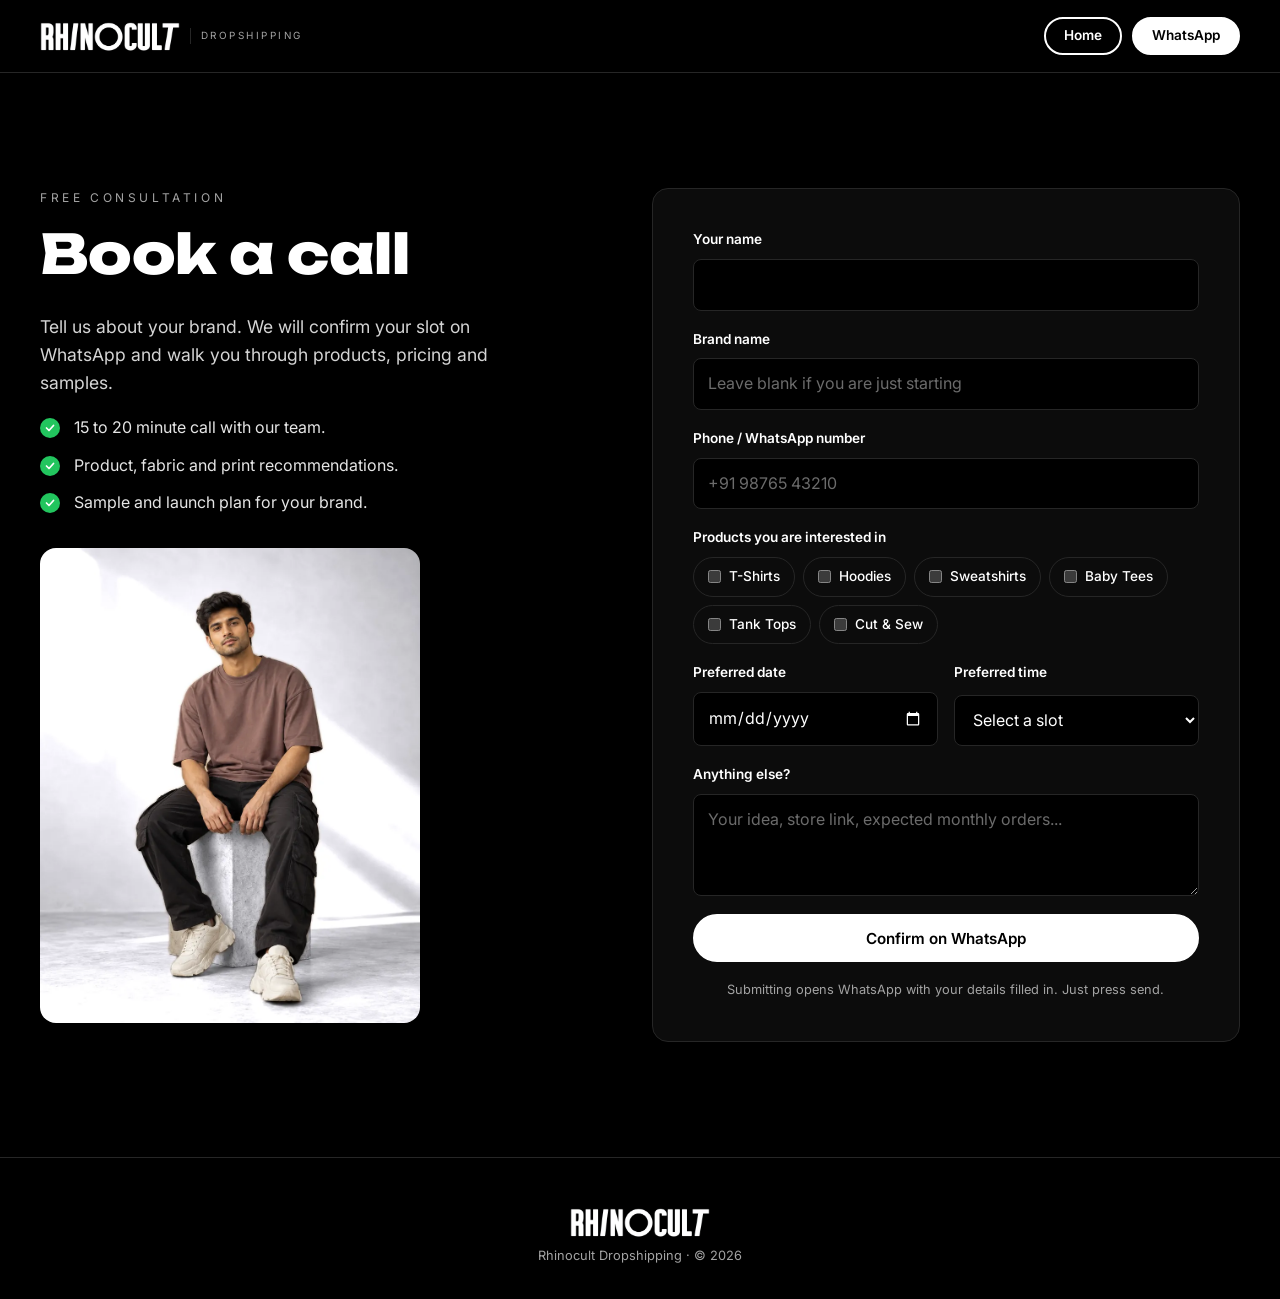
==== book-a-call.html @ 3a4e03f5 "feat: add Rhinocult Dropshipping static site Landing page and book-a-call page with WhatsApp CTAs, R" ====
<!doctype html>
<html lang="en">
<head>
  <meta charset="utf-8">
  <meta name="viewport" content="width=device-width, initial-scale=1, viewport-fit=cover">
  <title>Book a Call | Rhinocult Dropshipping</title>
  <meta name="description" content="Book a free call with Rhinocult Dropshipping to start your custom clothing brand.">
  <meta name="theme-color" content="#000000">
  <link rel="icon" href="assets/img/favicon.png">
  <link rel="preconnect" href="https://fonts.googleapis.com">
  <link rel="preconnect" href="https://fonts.gstatic.com" crossorigin>
  <link href="https://fonts.googleapis.com/css2?family=Inter:wght@400;500;600;700&family=Unbounded:wght@500;700;800&display=swap" rel="stylesheet">
  <link rel="stylesheet" href="styles.css">
</head>
<body>
  <header class="site-header">
    <div class="container header-inner">
      <a class="brand" href="index.html" aria-label="Rhinocult Dropshipping home">
        <img src="assets/img/logo-white.webp" alt="Rhinocult" width="160" height="37">
        <span class="brand-tag">Dropshipping</span>
      </a>
      <div class="header-actions">
        <a class="btn btn-outline btn-sm" href="index.html">Home</a>
        <a class="btn btn-solid btn-sm" href="https://wa.me/916362990365" data-wa="Hi Rhinocult, I want to book a call." target="_blank" rel="noopener">WhatsApp</a>
      </div>
    </div>
  </header>

  <main class="section booking">
    <div class="container booking-grid">
      <div class="booking-intro">
        <p class="eyebrow">Free consultation</p>
        <h1>Book a call</h1>
        <p class="lead">Tell us about your brand. We will confirm your slot on WhatsApp and walk you through products, pricing and samples.</p>
        <ul class="checks">
          <li>15 to 20 minute call with our team.</li>
          <li>Product, fabric and print recommendations.</li>
          <li>Sample and launch plan for your brand.</li>
        </ul>
        <img class="booking-image" src="assets/img/portrait-men.webp" alt="Model in oversized brown tee" width="900" height="1125">
      </div>

      <form class="booking-form" id="booking-form" novalidate>
        <div class="field">
          <label for="name">Your name</label>
          <input id="name" name="name" type="text" autocomplete="name" required>
        </div>
        <div class="field">
          <label for="brand">Brand name</label>
          <input id="brand" name="brand" type="text" placeholder="Leave blank if you are just starting">
        </div>
        <div class="field">
          <label for="phone">Phone / WhatsApp number</label>
          <input id="phone" name="phone" type="tel" autocomplete="tel" inputmode="tel" pattern="[0-9+ ]{10,15}" placeholder="+91 98765 43210" required>
        </div>
        <fieldset class="field">
          <legend>Products you are interested in</legend>
          <div class="chips">
            <label><input type="checkbox" name="products" value="T-Shirts"> T-Shirts</label>
            <label><input type="checkbox" name="products" value="Hoodies"> Hoodies</label>
            <label><input type="checkbox" name="products" value="Sweatshirts"> Sweatshirts</label>
            <label><input type="checkbox" name="products" value="Baby Tees"> Baby Tees</label>
            <label><input type="checkbox" name="products" value="Tank Tops"> Tank Tops</label>
            <label><input type="checkbox" name="products" value="Cut & Sew"> Cut &amp; Sew</label>
          </div>
        </fieldset>
        <div class="field-row">
          <div class="field">
            <label for="date">Preferred date</label>
            <input id="date" name="date" type="date" required>
          </div>
          <div class="field">
            <label for="slot">Preferred time</label>
            <select id="slot" name="slot" required>
              <option value="">Select a slot</option>
              <option>10:00 AM - 12:00 PM</option>
              <option>12:00 PM - 2:00 PM</option>
              <option>2:00 PM - 4:00 PM</option>
              <option>4:00 PM - 6:00 PM</option>
              <option>6:00 PM - 8:00 PM</option>
            </select>
          </div>
        </div>
        <div class="field">
          <label for="notes">Anything else?</label>
          <textarea id="notes" name="notes" rows="3" placeholder="Your idea, store link, expected monthly orders..."></textarea>
        </div>
        <p class="form-error" id="form-error" role="alert" hidden></p>
        <button class="btn btn-solid btn-block" type="submit">Confirm on WhatsApp</button>
        <p class="form-note">Submitting opens WhatsApp with your details filled in. Just press send.</p>
      </form>
    </div>
  </main>

  <footer class="site-footer site-footer-compact">
    <div class="container footer-bottom">
      <img src="assets/img/logo-white.webp" alt="Rhinocult" width="140" height="32">
      <p>Rhinocult Dropshipping &middot; &copy; <span data-year>2026</span></p>
    </div>
  </footer>

  <script src="script.js"></script>
</body>
</html>
---- styles.css ----
/* Rhinocult Dropshipping — design tokens */
:root {
  --bg: #000000;
  --surface: #0c0c0c;
  --surface-2: #151515;
  --line: #262626;
  --text: #ffffff;
  --muted: #a3a3a3;
  --check: #22c55e;
  --wa: #25d366;
  --font-display: "Unbounded", "Arial Black", sans-serif;
  --font-body: "Inter", system-ui, -apple-system, "Segoe UI", sans-serif;
  --radius: 8px;
  --radius-lg: 16px;
  --container: 1200px;
  --header-h: 72px;
}

*, *::before, *::after { box-sizing: border-box; }
html { scroll-behavior: smooth; scroll-padding-top: var(--header-h); }
body {
  margin: 0;
  background: var(--bg);
  color: var(--text);
  font-family: var(--font-body);
  font-size: 16px;
  line-height: 1.6;
  -webkit-font-smoothing: antialiased;
}
img { max-width: 100%; height: auto; display: block; }
a { color: inherit; text-decoration: none; }
h1, h2, h3, h4 { font-family: var(--font-display); line-height: 1.15; margin: 0 0 .5em; letter-spacing: -.01em; }
h1 { font-size: clamp(2rem, 4.6vw, 3.4rem); font-weight: 800; }
h2 { font-size: clamp(1.5rem, 3vw, 2.25rem); font-weight: 700; }
h3 { font-size: 1rem; font-weight: 700; }
p { margin: 0 0 1em; }
.muted { color: var(--muted); }

.container { width: min(100% - 40px, var(--container)); margin-inline: auto; }
.container-narrow { max-width: 820px; }
.section { padding: clamp(64px, 9vw, 120px) 0; }
.section-head { max-width: 640px; margin-bottom: 48px; }
.eyebrow {
  font-size: .75rem;
  letter-spacing: .3em;
  text-transform: uppercase;
  color: var(--muted);
  margin-bottom: 16px;
}

/* Buttons (pill, Unitee-style) */
.btn {
  display: inline-flex;
  align-items: center;
  justify-content: center;
  gap: 8px;
  min-height: 48px;
  padding: 0 28px;
  border-radius: 999px;
  border: 2px solid var(--text);
  font-weight: 600;
  font-size: .95rem;
  cursor: pointer;
  transition: background .2s, color .2s, transform .2s;
  font-family: var(--font-body);
}
.btn:hover { transform: translateY(-1px); }
.btn-solid { background: var(--text); color: var(--bg); }
.btn-solid:hover { background: #d4d4d4; border-color: #d4d4d4; }
.btn-outline { background: transparent; color: var(--text); }
.btn-outline:hover { background: var(--text); color: var(--bg); }
.btn-sm { min-height: 38px; padding: 0 18px; font-size: .85rem; }
.btn-block { width: 100%; }
.btn:focus-visible, a:focus-visible, button:focus-visible, summary:focus-visible {
  outline: 2px solid var(--check);
  outline-offset: 3px;
}

/* Header */
.site-header {
  position: sticky;
  top: 0;
  z-index: 50;
  background: rgba(0, 0, 0, .85);
  backdrop-filter: blur(10px);
  border-bottom: 1px solid var(--line);
}
.header-inner { height: var(--header-h); display: flex; align-items: center; gap: 24px; }
.brand { display: flex; align-items: center; gap: 10px; }
.brand img { width: 140px; }
.brand-tag {
  font-size: .62rem;
  letter-spacing: .25em;
  text-transform: uppercase;
  color: var(--muted);
  border-left: 1px solid var(--line);
  padding-left: 10px;
}
.nav { display: flex; gap: 28px; margin-left: auto; font-size: .9rem; font-weight: 500; }
.nav a { color: var(--muted); transition: color .2s; }
.nav a:hover { color: var(--text); }
.header-actions { display: flex; align-items: center; gap: 10px; margin-left: 12px; }
.brand + .header-actions { margin-left: auto; }
.nav-toggle { display: none; }

/* Hero */
.hero { overflow: hidden; }
.hero-inner {
  display: grid;
  grid-template-columns: 1.05fr 1fr;
  align-items: center;
  gap: 40px;
  min-height: calc(100svh - var(--header-h));
  padding: 48px 0;
}
.lead { font-size: 1.1rem; color: #d4d4d4; max-width: 520px; }
.lead strong { color: var(--text); font-style: italic; }
.hero-ctas { display: flex; flex-wrap: wrap; gap: 12px; margin: 28px 0; }
.hero-visual { display: flex; justify-content: center; }
.spotlight {
  position: relative;
  width: min(100%, 520px);
  aspect-ratio: 1;
  border-radius: 50%;
  background: radial-gradient(circle at 50% 45%, #f2f2f2 0%, #bdbdbd 38%, #3a3a3a 62%, #000 72%);
}
.hero-model { position: absolute; bottom: 10%; height: 82%; width: auto; filter: drop-shadow(0 18px 24px rgba(0,0,0,.45)); }
.hero-model-main { left: 50%; transform: translateX(-62%); z-index: 2; }
.hero-model-side { left: 50%; transform: translateX(-5%); height: 72%; bottom: 13%; opacity: .95; }
.hero-ring {
  position: absolute;
  inset: -9%;
  width: 118%;
  height: 118%;
  overflow: visible;
  pointer-events: none;
}
.hero-ring text {
  font-family: var(--font-display);
  font-size: 9px;
  font-weight: 700;
  letter-spacing: .12em;
  fill: var(--muted);
}

/* Hero intro motion */
.hero-copy > * { animation: rise .8s cubic-bezier(.2, .7, .2, 1) both; }
.hero-copy > :nth-child(2) { animation-delay: .12s; }
.hero-copy > :nth-child(3) { animation-delay: .24s; }
.hero-copy > :nth-child(4) { animation-delay: .36s; }
.spotlight { animation: pop 1s cubic-bezier(.2, .7, .2, 1) .1s both; }
.hero-ring { animation: spin 24s linear infinite, fade-in 1s ease .6s both; }
.hero-model-main { animation: roll-in-left 1.1s cubic-bezier(.2, .7, .2, 1) .35s both, float 6s ease-in-out 1.6s infinite; }
.hero-model-side { animation: roll-in-right 1.1s cubic-bezier(.2, .7, .2, 1) .5s both, float 6s ease-in-out 2.4s infinite; }
@keyframes rise { from { opacity: 0; translate: 0 28px; } }
@keyframes pop { from { opacity: 0; scale: .85; } }
@keyframes fade-in { from { opacity: 0; } }
@keyframes spin { to { rotate: 360deg; } }
@keyframes roll-in-left { from { opacity: 0; translate: -140px 0; rotate: -10deg; } }
@keyframes roll-in-right { from { opacity: 0; translate: 140px 0; rotate: 10deg; } }
@keyframes float { 50% { translate: 0 -10px; } }

/* Marquee */
.marquee { border-block: 1px solid var(--line); overflow: hidden; padding: 18px 0; background: var(--surface); }
.marquee-track { display: flex; gap: 48px; width: max-content; animation: marquee 30s linear infinite; }
.marquee span {
  font-family: var(--font-display);
  font-size: 1rem;
  text-transform: uppercase;
  white-space: nowrap;
  color: var(--muted);
}
.marquee span::after { content: "✦"; margin-left: 48px; color: #525252; }
@keyframes marquee { to { transform: translateX(-50%); } }

/* Products */
.product-grid { display: grid; grid-template-columns: repeat(4, 1fr); gap: 20px; }
.product-card {
  display: flex;
  flex-direction: column;
  background: var(--surface);
  border: 1px solid var(--line);
  border-radius: var(--radius-lg);
  padding: 16px 16px 20px;
  transition: border-color .2s, transform .2s;
}
.product-card:hover { border-color: #525252; transform: translateY(-3px); }
.product-media {
  aspect-ratio: 4 / 5;
  border-radius: var(--radius);
  background: radial-gradient(circle at 50% 40%, #e5e5e5, #a3a3a3 75%);
  overflow: hidden;
  display: flex;
  justify-content: center;
  margin-bottom: 16px;
}
.product-media img { height: 100%; width: auto; object-fit: contain; transition: transform .3s; }
.product-card:hover .product-media img { transform: scale(1.04); }
.product-card-feature .product-media { background: #e5e5e5; }
.product-card-feature .product-media img { width: 100%; object-fit: cover; }
.product-card p { color: var(--muted); font-size: .9rem; margin-bottom: 12px; }
.card-link { margin-top: auto; font-weight: 600; font-size: .9rem; }

/* Features */
.features { padding-top: 0; }
.feature {
  display: grid;
  grid-template-columns: 1fr 1fr;
  align-items: center;
  gap: clamp(32px, 6vw, 96px);
  padding: 48px 0;
}
.feature-reverse .feature-media { order: 2; }
.feature-media img {
  width: 100%;
  max-width: 460px;
  margin-inline: auto;
  aspect-ratio: 4 / 5;
  object-fit: cover;
  border-radius: var(--radius-lg);
  -webkit-mask-image: radial-gradient(ellipse 75% 75% at 50% 50%, #000 55%, transparent 100%);
          mask-image: radial-gradient(ellipse 75% 75% at 50% 50%, #000 55%, transparent 100%);
  filter: brightness(.85);
}
.checks { list-style: none; padding: 0; margin: 0 0 28px; display: grid; gap: 12px; }
.checks li { position: relative; padding-left: 34px; color: #e5e5e5; }
.checks li::before {
  content: "";
  position: absolute;
  left: 0;
  top: 3px;
  width: 20px;
  height: 20px;
  border-radius: 50%;
  background: var(--check) url("data:image/svg+xml,%3Csvg xmlns='http://www.w3.org/2000/svg' viewBox='0 0 24 24' fill='none' stroke='%23fff' stroke-width='3.5' stroke-linecap='round' stroke-linejoin='round'%3E%3Cpath d='M5 12l5 5 9-10'/%3E%3C/svg%3E") center / 12px no-repeat;
}

/* Steps */
.steps { list-style: none; margin: 0; padding: 0; display: grid; grid-template-columns: repeat(4, 1fr); gap: 20px; }
.steps li { background: var(--surface); border: 1px solid var(--line); border-radius: var(--radius-lg); padding: 28px 24px; }
.step-num { display: block; font-family: var(--font-display); font-size: 2rem; color: #404040; margin-bottom: 20px; }
.steps p { color: var(--muted); font-size: .92rem; margin: 0; }

/* Street banner */
.street img { width: 100%; max-height: 640px; object-fit: cover; }

/* Lookbook */
.lookbook { display: grid; grid-template-columns: repeat(3, 1fr); gap: 16px; }
.lookbook img { width: 100%; aspect-ratio: 4 / 5; object-fit: cover; border-radius: var(--radius-lg); background: var(--surface-2); }

/* FAQ */
.faq { display: grid; gap: 12px; }
.faq details { background: var(--surface); border: 1px solid var(--line); border-radius: var(--radius-lg); padding: 0 24px; }
.faq summary {
  cursor: pointer;
  list-style: none;
  padding: 20px 32px 20px 0;
  font-weight: 600;
  position: relative;
}
.faq summary::-webkit-details-marker { display: none; }
.faq summary::after { content: "+"; position: absolute; right: 0; top: 50%; transform: translateY(-50%); font-size: 1.4rem; color: var(--muted); }
.faq details[open] summary::after { content: "–"; }
.faq details p { color: var(--muted); padding-bottom: 20px; margin: 0; }

/* CTA */
.cta { border-top: 1px solid var(--line); background: radial-gradient(ellipse at 50% 0%, #1f1f1f, #000 70%); }
.cta-inner { text-align: center; padding: clamp(64px, 9vw, 112px) 0; }
.cta .hero-ctas { justify-content: center; margin-bottom: 0; }

/* Footer */
.site-footer { border-top: 1px solid var(--line); padding: 48px 0 32px; font-size: .9rem; }
.footer-grid { display: grid; grid-template-columns: repeat(3, 1fr); gap: 32px; }
.footer-grid h4 { font-size: .85rem; margin-bottom: 14px; }
.footer-grid a { display: block; color: var(--muted); margin-bottom: 6px; }
.footer-grid a:hover { color: var(--text); }
.footer-center { text-align: center; }
.footer-right { text-align: right; }
.socials { display: inline-flex; gap: 12px; }
.socials a { display: grid; place-items: center; width: 38px; height: 38px; border: 1px solid var(--line); border-radius: 50%; margin: 0; }
.socials svg { width: 18px; height: 18px; fill: none; stroke: currentColor; stroke-width: 2; stroke-linecap: round; stroke-linejoin: round; }
.footer-bottom { display: flex; flex-direction: column; align-items: center; gap: 8px; margin-top: 40px; color: var(--muted); font-size: .8rem; }
.footer-bottom p { margin: 0; }
.footer-bottom a { text-decoration: underline; }
.site-footer-compact .footer-bottom { margin-top: 0; }

/* Floating WhatsApp */
.wa-float {
  position: fixed;
  right: 20px;
  bottom: 20px;
  z-index: 60;
  width: 56px;
  height: 56px;
  border-radius: 50%;
  background: var(--wa);
  display: grid;
  place-items: center;
  box-shadow: 0 10px 24px rgba(0, 0, 0, .4);
  transition: transform .2s;
}
.wa-float:hover { transform: scale(1.06); }
.wa-float svg { width: 30px; height: 30px; fill: #fff; }

/* Booking page */
.booking-grid { display: grid; grid-template-columns: 1fr 1.1fr; gap: clamp(32px, 6vw, 80px); align-items: start; }
.booking-image { margin-top: 32px; border-radius: var(--radius-lg); max-width: 380px; aspect-ratio: 4 / 5; object-fit: cover; }
.booking-form {
  background: var(--surface);
  border: 1px solid var(--line);
  border-radius: var(--radius-lg);
  padding: clamp(24px, 4vw, 40px);
  display: grid;
  gap: 18px;
}
.field { display: grid; gap: 8px; border: 0; padding: 0; margin: 0; min-width: 0; }
.field label, .field legend { font-size: .85rem; font-weight: 600; padding: 0; }
.field-row { display: grid; grid-template-columns: 1fr 1fr; gap: 16px; }
input, select, textarea {
  width: 100%;
  font: inherit;
  color: var(--text);
  background: var(--bg);
  border: 1px solid var(--line);
  border-radius: var(--radius);
  padding: 12px 14px;
  color-scheme: dark;
}
input:focus, select:focus, textarea:focus { outline: none; border-color: var(--text); }
input::placeholder, textarea::placeholder { color: #6b6b6b; }
.chips { display: flex; flex-wrap: wrap; gap: 8px; margin-top: 8px; }
.chips label {
  display: inline-flex;
  align-items: center;
  gap: 8px;
  border: 1px solid var(--line);
  border-radius: 999px;
  padding: 8px 14px;
  font-weight: 500;
  cursor: pointer;
}
.chips label:has(input:checked) { background: var(--text); color: var(--bg); border-color: var(--text); }
.chips input { width: auto; accent-color: var(--bg); margin: 0; }
.form-error { color: #f87171; font-size: .9rem; margin: 0; }
.form-note { color: var(--muted); font-size: .8rem; text-align: center; margin: 0; }

/* Responsive */
@media (max-width: 1024px) {
  .product-grid { grid-template-columns: repeat(3, 1fr); }
  .steps { grid-template-columns: repeat(2, 1fr); }
}
@media (max-width: 860px) {
  .nav {
    position: absolute;
    top: var(--header-h);
    left: 0;
    right: 0;
    flex-direction: column;
    gap: 0;
    background: var(--bg);
    border-bottom: 1px solid var(--line);
    display: none;
  }
  .nav.is-open { display: flex; }
  .nav a { padding: 16px 20px; border-top: 1px solid var(--line); color: var(--text); }
  .header-actions { margin-left: auto; }
  .header-actions .btn-outline { display: none; }
  .nav-toggle {
    display: grid;
    gap: 6px;
    width: 40px;
    height: 40px;
    place-content: center;
    background: none;
    border: 1px solid var(--line);
    border-radius: var(--radius);
    cursor: pointer;
  }
  .nav-toggle span { display: block; width: 18px; height: 2px; background: var(--text); transition: transform .2s; }
  .nav-toggle[aria-expanded="true"] span:first-child { transform: translateY(4px) rotate(45deg); }
  .nav-toggle[aria-expanded="true"] span:last-child { transform: translateY(-4px) rotate(-45deg); }

  .hero-inner { grid-template-columns: 1fr; text-align: center; min-height: auto; padding: 40px 0 56px; }
  .hero-copy { order: 2; }
  .hero-visual { order: 1; }
  .spotlight { width: min(78%, 320px); margin-block: 24px; }
  .lead { margin-inline: auto; }
  .hero-ctas { justify-content: center; }

  .feature, .feature-reverse { grid-template-columns: 1fr; padding: 32px 0; }
  .feature-reverse .feature-media { order: 0; }
  .feature-copy { max-width: 520px; }

  .booking-grid { grid-template-columns: 1fr; }
  .booking-image { display: none; }
}
@media (max-width: 640px) {
  .product-grid { grid-template-columns: repeat(2, 1fr); gap: 12px; }
  .product-card { padding: 10px 10px 14px; }
  .product-card p { display: none; }
  .steps { grid-template-columns: 1fr; }
  .lookbook { grid-template-columns: repeat(2, 1fr); gap: 10px; }
  .footer-grid { grid-template-columns: 1fr; text-align: center; }
  .footer-right { text-align: center; }
  .field-row { grid-template-columns: 1fr; }
  .brand img { width: 112px; }
  .brand-tag { display: none; }
  .hero-ctas .btn { flex: 1 1 100%; }
}
@media (prefers-reduced-motion: reduce) {
  html { scroll-behavior: auto; }
  .marquee-track, .hero-copy > *, .spotlight, .hero-ring, .hero-model { animation: none; }
  *, *::before, *::after { transition: none !important; }
}
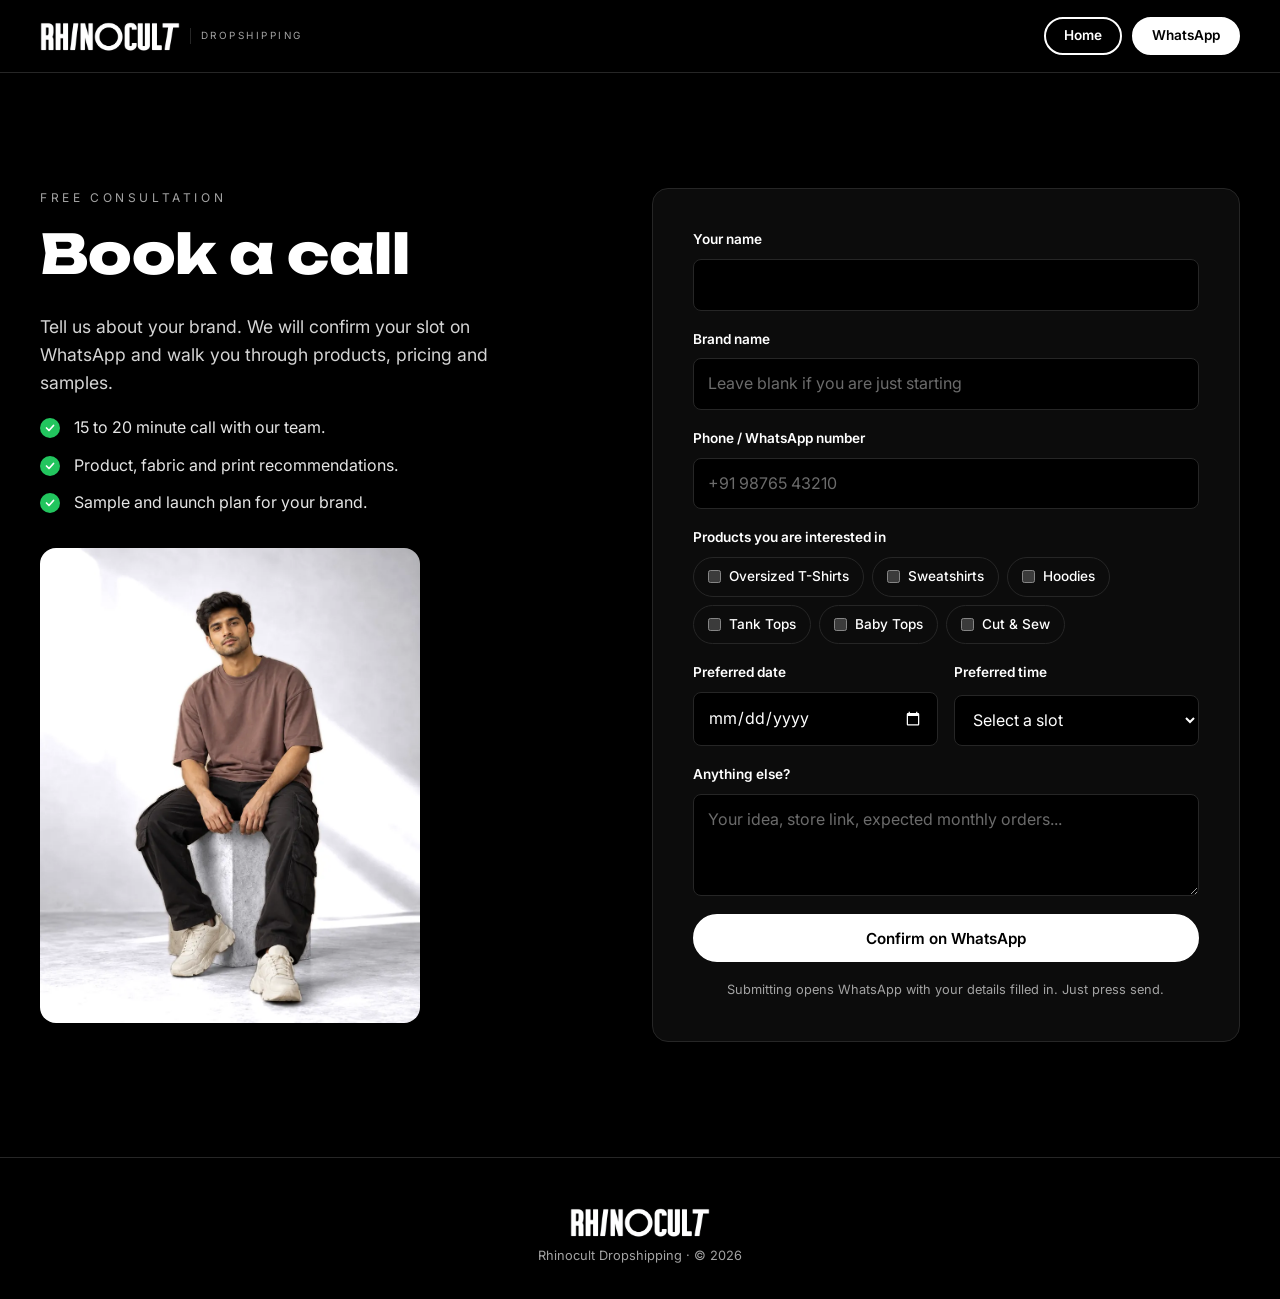
==== commit 8e90c2f0: "feat: rebuild collection from 2027 catalogue with colour swatches Product cards for oversized tees, " ====
--- a/book-a-call.html
+++ b/book-a-call.html
@@ -56,11 +56,11 @@
         <fieldset class="field">
           <legend>Products you are interested in</legend>
           <div class="chips">
-            <label><input type="checkbox" name="products" value="T-Shirts"> T-Shirts</label>
+            <label><input type="checkbox" name="products" value="Oversized T-Shirts"> Oversized T-Shirts</label>
+            <label><input type="checkbox" name="products" value="Sweatshirts"> Sweatshirts</label>
             <label><input type="checkbox" name="products" value="Hoodies"> Hoodies</label>
-            <label><input type="checkbox" name="products" value="Sweatshirts"> Sweatshirts</label>
-            <label><input type="checkbox" name="products" value="Baby Tees"> Baby Tees</label>
             <label><input type="checkbox" name="products" value="Tank Tops"> Tank Tops</label>
+            <label><input type="checkbox" name="products" value="Baby Tops"> Baby Tops</label>
             <label><input type="checkbox" name="products" value="Cut & Sew"> Cut &amp; Sew</label>
           </div>
         </fieldset>
--- a/styles.css
+++ b/styles.css
@@ -124,9 +124,16 @@
   border-radius: 50%;
   background: radial-gradient(circle at 50% 45%, #f2f2f2 0%, #bdbdbd 38%, #3a3a3a 62%, #000 72%);
 }
-.hero-model { position: absolute; bottom: 10%; height: 82%; width: auto; filter: drop-shadow(0 18px 24px rgba(0,0,0,.45)); }
-.hero-model-main { left: 50%; transform: translateX(-62%); z-index: 2; }
-.hero-model-side { left: 50%; transform: translateX(-5%); height: 72%; bottom: 13%; opacity: .95; }
+.hero-models {
+  position: absolute;
+  inset: 8% 0 10%;
+  display: flex;
+  justify-content: center;
+  align-items: flex-end;
+}
+.hero-model { height: 100%; width: auto; filter: drop-shadow(0 18px 24px rgba(0,0,0,.45)); }
+.hero-model-main { z-index: 2; margin-right: -9%; }
+.hero-model-side { height: 95%; margin-left: -9%; }
 .hero-ring {
   position: absolute;
   inset: -9%;
@@ -174,32 +181,59 @@
 @keyframes marquee { to { transform: translateX(-50%); } }
 
 /* Products */
-.product-grid { display: grid; grid-template-columns: repeat(4, 1fr); gap: 20px; }
+.product-grid { display: grid; grid-template-columns: repeat(3, 1fr); gap: 20px; }
 .product-card {
   display: flex;
   flex-direction: column;
   background: var(--surface);
   border: 1px solid var(--line);
   border-radius: var(--radius-lg);
-  padding: 16px 16px 20px;
-  transition: border-color .2s, transform .2s;
-}
-.product-card:hover { border-color: #525252; transform: translateY(-3px); }
+  padding: 16px;
+  transition: border-color .2s;
+}
+.product-card:hover { border-color: #525252; }
 .product-media {
-  aspect-ratio: 4 / 5;
+  aspect-ratio: 1;
   border-radius: var(--radius);
-  background: radial-gradient(circle at 50% 40%, #e5e5e5, #a3a3a3 75%);
+  background: radial-gradient(circle at 50% 40%, #f2f2f2, #b8b8b8 80%);
   overflow: hidden;
-  display: flex;
-  justify-content: center;
-  margin-bottom: 16px;
-}
-.product-media img { height: 100%; width: auto; object-fit: contain; transition: transform .3s; }
+  display: grid;
+  place-items: center;
+  margin-bottom: 18px;
+}
+.product-media img { width: 82%; height: 82%; object-fit: contain; transition: transform .3s; }
 .product-card:hover .product-media img { transform: scale(1.04); }
-.product-card-feature .product-media { background: #e5e5e5; }
-.product-card-feature .product-media img { width: 100%; object-fit: cover; }
-.product-card p { color: var(--muted); font-size: .9rem; margin-bottom: 12px; }
-.card-link { margin-top: auto; font-weight: 600; font-size: .9rem; }
+.product-card-custom .product-media { background: #e5e5e5; }
+.product-card-custom .product-media img { width: 100%; height: 100%; object-fit: cover; }
+.product-body { display: flex; flex-direction: column; flex: 1; }
+.product-card h3 { font-size: 1.05rem; margin-bottom: 6px; }
+.product-specs { color: var(--muted); font-size: .85rem; margin-bottom: 14px; }
+.product-specs span { white-space: nowrap; }
+.swatch-label { font-size: .85rem; color: var(--muted); margin-bottom: 10px; }
+.swatch-label strong { color: var(--text); font-weight: 600; }
+.swatches { display: flex; flex-wrap: wrap; gap: 8px; margin-bottom: 20px; }
+.swatch {
+  width: 26px;
+  height: 26px;
+  border-radius: 50%;
+  border: 1px solid rgba(255, 255, 255, .25);
+  background: var(--swatch);
+  cursor: pointer;
+  padding: 0;
+  transition: transform .15s, box-shadow .15s;
+}
+.swatch:hover { transform: scale(1.12); }
+.swatch[aria-checked="true"] { box-shadow: 0 0 0 2px var(--surface), 0 0 0 4px var(--text); }
+.swatch-acid {
+  background:
+    radial-gradient(circle at 30% 35%, rgba(255, 255, 255, .35) 0 18%, transparent 30%),
+    radial-gradient(circle at 70% 70%, rgba(0, 0, 0, .25) 0 16%, transparent 30%),
+    var(--swatch);
+}
+.method-list { display: flex; flex-wrap: wrap; gap: 6px; list-style: none; padding: 0; margin: 0 0 20px; }
+.method-list li { font-size: .75rem; padding: 4px 10px; border: 1px solid var(--line); border-radius: 999px; color: var(--muted); }
+.product-cta { margin-top: auto; }
+.product-note { color: var(--muted); font-size: .8rem; margin: 20px 0 0; }
 
 /* Features */
 .features { padding-top: 0; }
@@ -235,6 +269,12 @@
   background: var(--check) url("data:image/svg+xml,%3Csvg xmlns='http://www.w3.org/2000/svg' viewBox='0 0 24 24' fill='none' stroke='%23fff' stroke-width='3.5' stroke-linecap='round' stroke-linejoin='round'%3E%3Cpath d='M5 12l5 5 9-10'/%3E%3C/svg%3E") center / 12px no-repeat;
 }
 
+/* Stats */
+.stats { border-block: 1px solid var(--line); background: var(--surface); }
+.stats-grid { display: grid; grid-template-columns: repeat(4, 1fr); gap: 24px; padding: 48px 0; text-align: center; }
+.stats strong { display: block; font-family: var(--font-display); font-size: clamp(1.8rem, 4vw, 2.8rem); line-height: 1.1; }
+.stats span { color: var(--muted); font-size: .85rem; }
+
 /* Steps */
 .steps { list-style: none; margin: 0; padding: 0; display: grid; grid-template-columns: repeat(4, 1fr); gap: 20px; }
 .steps li { background: var(--surface); border: 1px solid var(--line); border-radius: var(--radius-lg); padding: 28px 24px; }
@@ -275,6 +315,7 @@
 .footer-grid a { display: block; color: var(--muted); margin-bottom: 6px; }
 .footer-grid a:hover { color: var(--text); }
 .footer-center { text-align: center; }
+.footer-grid address { font-style: normal; color: var(--muted); font-size: .8rem; margin-top: 8px; }
 .footer-right { text-align: right; }
 .socials { display: inline-flex; gap: 12px; }
 .socials a { display: grid; place-items: center; width: 38px; height: 38px; border: 1px solid var(--line); border-radius: 50%; margin: 0; }
@@ -346,8 +387,9 @@
 
 /* Responsive */
 @media (max-width: 1024px) {
-  .product-grid { grid-template-columns: repeat(3, 1fr); }
+  .product-grid { grid-template-columns: repeat(2, 1fr); }
   .steps { grid-template-columns: repeat(2, 1fr); }
+  .stats-grid { grid-template-columns: repeat(2, 1fr); }
 }
 @media (max-width: 860px) {
   .nav {
@@ -395,9 +437,8 @@
   .booking-image { display: none; }
 }
 @media (max-width: 640px) {
-  .product-grid { grid-template-columns: repeat(2, 1fr); gap: 12px; }
-  .product-card { padding: 10px 10px 14px; }
-  .product-card p { display: none; }
+  .product-grid { grid-template-columns: 1fr; }
+  .swatch { width: 30px; height: 30px; }
   .steps { grid-template-columns: 1fr; }
   .lookbook { grid-template-columns: repeat(2, 1fr); gap: 10px; }
   .footer-grid { grid-template-columns: 1fr; text-align: center; }
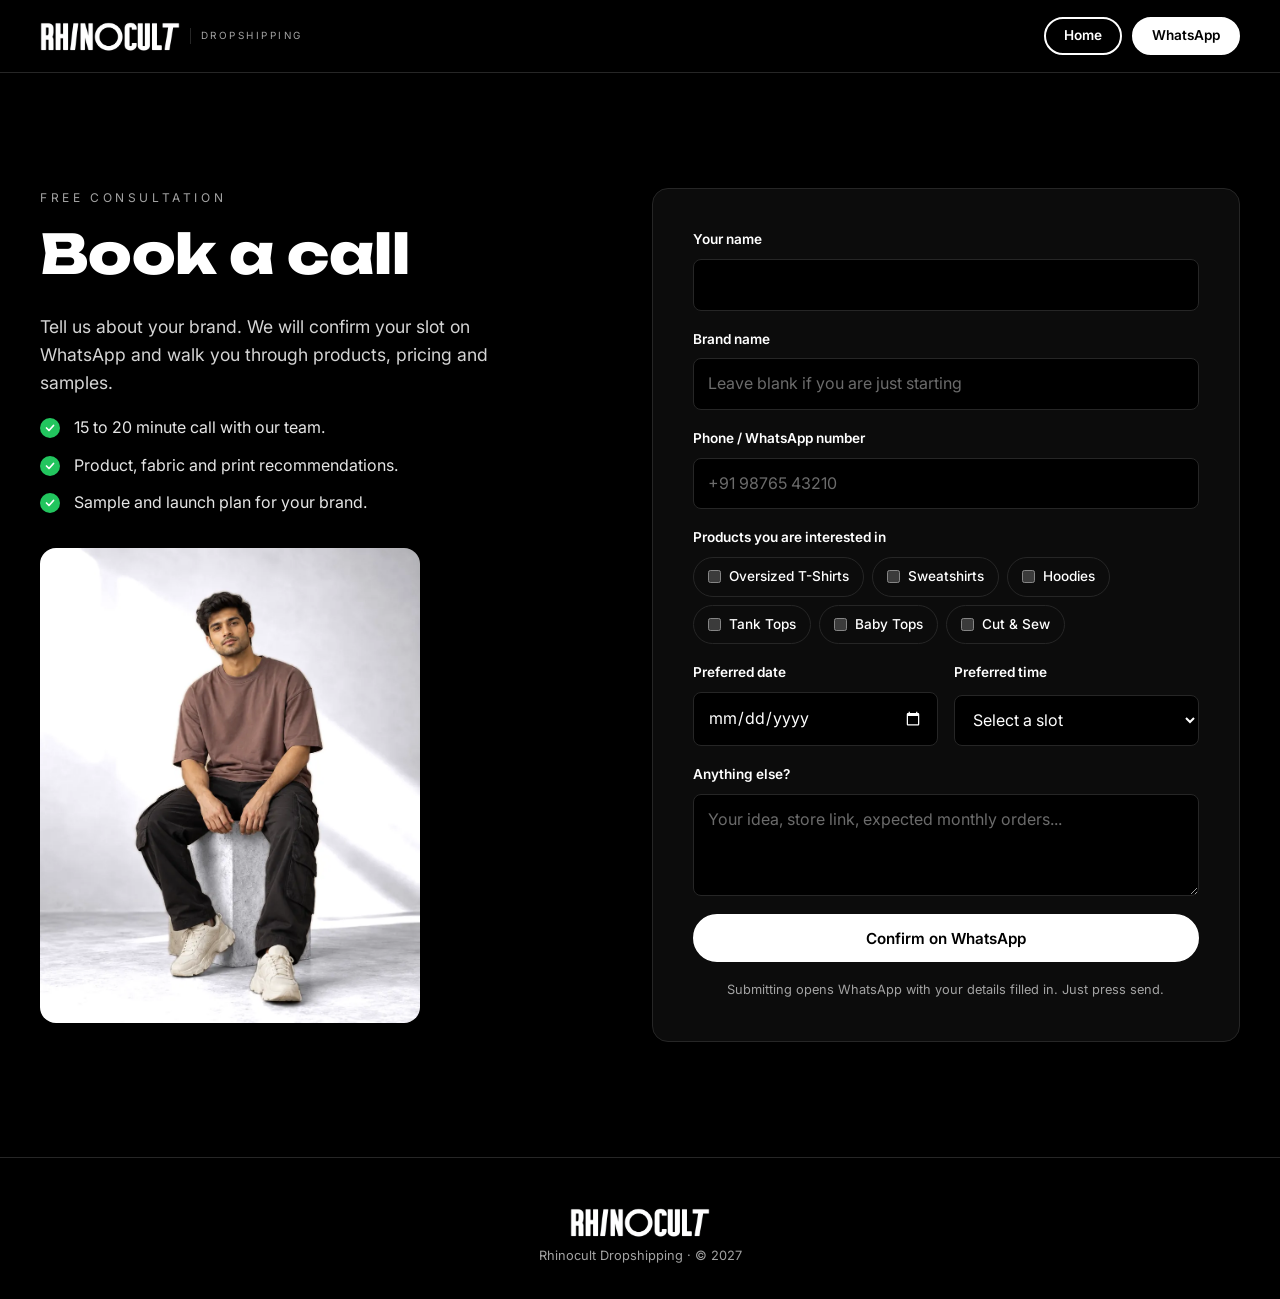
==== commit d3d82d95: "chore: set footer copyright year to 2027 Co-authored-by: Cursor <cursoragent@cursor.com>" ====
--- a/book-a-call.html
+++ b/book-a-call.html
@@ -95,7 +95,7 @@
   <footer class="site-footer site-footer-compact">
     <div class="container footer-bottom">
       <img src="assets/img/logo-white.webp" alt="Rhinocult" width="140" height="32">
-      <p>Rhinocult Dropshipping &middot; &copy; <span data-year>2026</span></p>
+      <p>Rhinocult Dropshipping &middot; &copy; 2027</p>
     </div>
   </footer>
 
--- a/styles.css
+++ b/styles.css
@@ -444,8 +444,11 @@
   .footer-grid { grid-template-columns: 1fr; text-align: center; }
   .footer-right { text-align: center; }
   .field-row { grid-template-columns: 1fr; }
-  .brand img { width: 112px; }
-  .brand-tag { display: none; }
+  .brand { flex-direction: column; align-items: flex-start; gap: 5px; }
+  .brand img { width: 128px; }
+  .brand-tag { font-size: .5rem; letter-spacing: .42em; border-left: 0; padding-left: 0; }
+  .site-footer { padding-bottom: 96px; }
+  .footer-bottom { text-align: center; }
   .hero-ctas .btn { flex: 1 1 100%; }
 }
 @media (prefers-reduced-motion: reduce) {
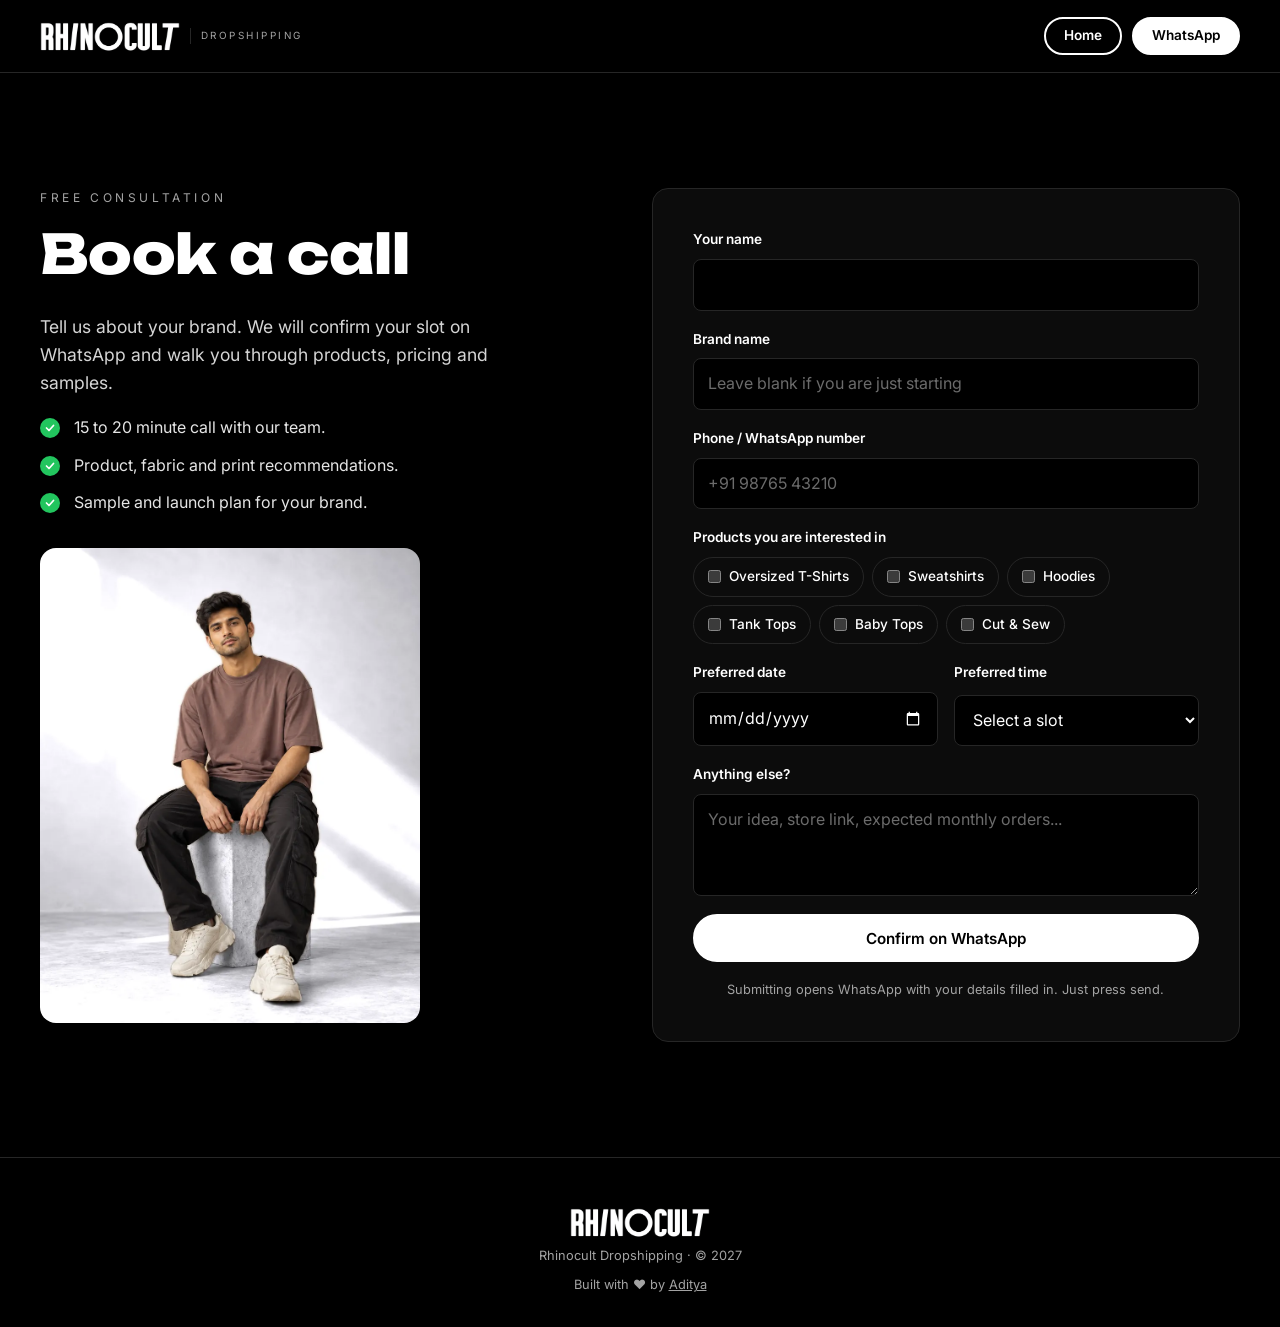
==== commit b7e3a504: "chore: set copyright to 2027 and add built-by credit Co-authored-by: Cursor <cursoragent@cursor.com>" ====
--- a/book-a-call.html
+++ b/book-a-call.html
@@ -96,6 +96,7 @@
     <div class="container footer-bottom">
       <img src="assets/img/logo-white.webp" alt="Rhinocult" width="140" height="32">
       <p>Rhinocult Dropshipping &middot; &copy; 2027</p>
+      <p>Built with <span aria-label="love">❤️</span> by <a href="https://in.linkedin.com/in/aditya-n-02a0a8192" target="_blank" rel="noopener">Aditya</a></p>
     </div>
   </footer>
 
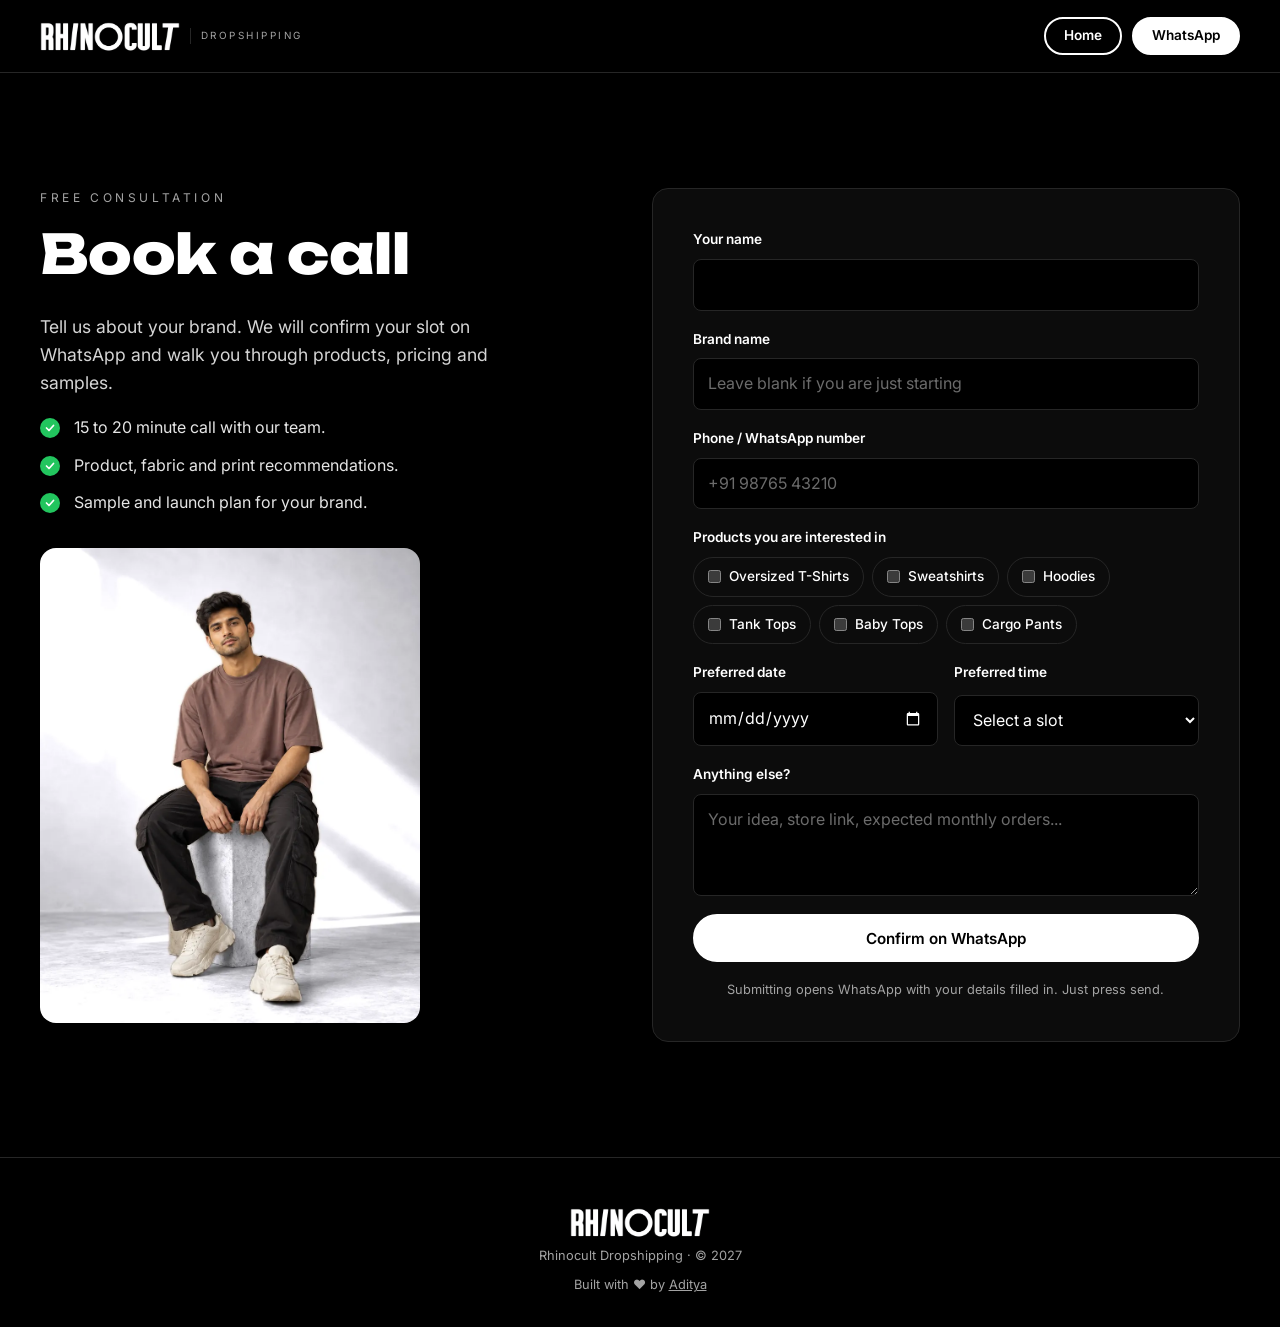
==== commit ee8c10d7: "feat: replace Cut & Sew card with Cargo Pants from Myntra listings Co-authored-by: Cursor <cursorage" ====
--- a/book-a-call.html
+++ b/book-a-call.html
@@ -61,7 +61,7 @@
             <label><input type="checkbox" name="products" value="Hoodies"> Hoodies</label>
             <label><input type="checkbox" name="products" value="Tank Tops"> Tank Tops</label>
             <label><input type="checkbox" name="products" value="Baby Tops"> Baby Tops</label>
-            <label><input type="checkbox" name="products" value="Cut & Sew"> Cut &amp; Sew</label>
+            <label><input type="checkbox" name="products" value="Cargo Pants"> Cargo Pants</label>
           </div>
         </fieldset>
         <div class="field-row">
--- a/styles.css
+++ b/styles.css
@@ -203,8 +203,6 @@
 }
 .product-media img { width: 82%; height: 82%; object-fit: contain; transition: transform .3s; }
 .product-card:hover .product-media img { transform: scale(1.04); }
-.product-card-custom .product-media { background: #e5e5e5; }
-.product-card-custom .product-media img { width: 100%; height: 100%; object-fit: cover; }
 .product-body { display: flex; flex-direction: column; flex: 1; }
 .product-card h3 { font-size: 1.05rem; margin-bottom: 6px; }
 .product-specs { color: var(--muted); font-size: .85rem; margin-bottom: 14px; }
@@ -230,8 +228,6 @@
     radial-gradient(circle at 70% 70%, rgba(0, 0, 0, .25) 0 16%, transparent 30%),
     var(--swatch);
 }
-.method-list { display: flex; flex-wrap: wrap; gap: 6px; list-style: none; padding: 0; margin: 0 0 20px; }
-.method-list li { font-size: .75rem; padding: 4px 10px; border: 1px solid var(--line); border-radius: 999px; color: var(--muted); }
 .product-cta { margin-top: auto; }
 .product-note { color: var(--muted); font-size: .8rem; margin: 20px 0 0; }
 
